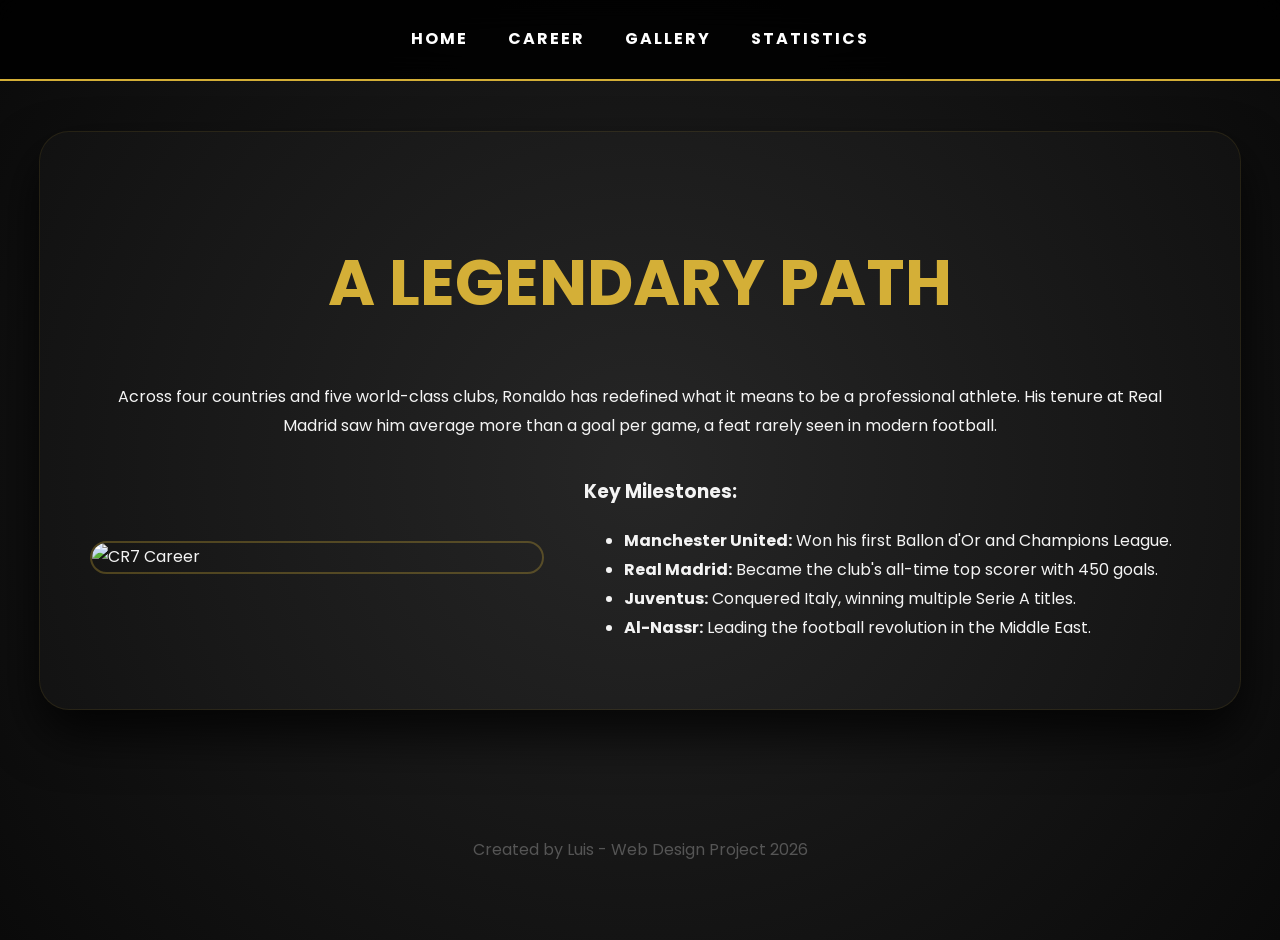
==== career.html @ 512684a5 "Add files via upload" ====
<!DOCTYPE html>
<html lang="en">
<head>
    <meta charset="UTF-8">
    <title>CR7 | Career Journey</title>
    <link rel="stylesheet" href="style.css">
</head>
<body>
    <nav>
        <a href="index.html">Home</a>
        <a href="career.html">Career</a>
        <a href="gallery.html">Gallery</a>
        <a href="stats.html">Statistics</a>
    </nav>
    <main>
        <h1>A LEGENDARY PATH</h1>
        <p>Across four countries and five world-class clubs, Ronaldo has redefined what it means to be a professional athlete. His tenure at Real Madrid saw him average more than a goal per game, a feat rarely seen in modern football.</p>
        <div style="display: flex; gap: 40px; align-items: center; text-align: left;">
            <img src="img/Emirates.webp" alt="CR7 Career" width="450">
            <div>
                <h3>Key Milestones:</h3>
                <ul>
                    <li><strong>Manchester United:</strong> Won his first Ballon d'Or and Champions League.</li>
                    <li><strong>Real Madrid:</strong> Became the club's all-time top scorer with 450 goals.</li>
                    <li><strong>Juventus:</strong> Conquered Italy, winning multiple Serie A titles.</li>
                    <li><strong>Al-Nassr:</strong> Leading the football revolution in the Middle East.</li>
                </ul>
            </div>
        </div>
    </main>
    <footer><p>Created by Luis - Web Design Project 2026</p></footer>
</body>
</html>
---- style.css ----
@import url('https://fonts.googleapis.com/css2?family=Poppins:wght@300;400;700&display=swap');

:root {
    --gold: #d4af37;
    --portugal-red: #8c0303;
    --dark-bg: #0a0a0a;
    --light-text: #f4f4f4;
}

body {
    font-family: 'Poppins', sans-serif;
    margin: 0;
    background: radial-gradient(circle, #222 0%, var(--dark-bg) 100%);
    color: var(--light-text);
    line-height: 1.8;
}

nav {
    background: rgba(0, 0, 0, 0.9);
    backdrop-filter: blur(15px);
    padding: 25px;
    position: sticky;
    top: 0;
    display: flex;
    justify-content: center;
    gap: 40px;
    border-bottom: 2px solid var(--gold);
    z-index: 1000;
}

nav a {
    color: white;
    text-decoration: none;
    font-weight: 700;
    text-transform: uppercase;
    transition: 0.4s ease;
    letter-spacing: 2px;
}

nav a:hover { color: var(--gold); transform: translateY(-2px); }

main {
    max-width: 1100px;
    margin: 50px auto;
    padding: 50px;
    background: rgba(255, 255, 255, 0.02);
    border-radius: 30px;
    border: 1px solid rgba(212, 175, 55, 0.1);
    box-shadow: 0 25px 50px rgba(0,0,0,0.8);
    text-align: center;
}

h1 { font-size: 4rem; color: var(--gold); text-transform: uppercase; }

img {
    border-radius: 20px;
    border: 2px solid rgba(212, 175, 55, 0.3);
    transition: 0.6s;
}

img:hover { transform: scale(1.03); box-shadow: 0 0 30px rgba(212, 175, 55, 0.4); }

.stats-table {
    width: 100%;
    border-collapse: collapse;
    margin: 40px 0;
}

.stats-table th { background: var(--portugal-red); padding: 20px; color: white; }

.stats-table td { padding: 20px; background: rgba(255,255,255,0.03); border-bottom: 1px solid rgba(212, 175, 55, 0.1); }

footer { padding: 60px; text-align: center; color: #555; }
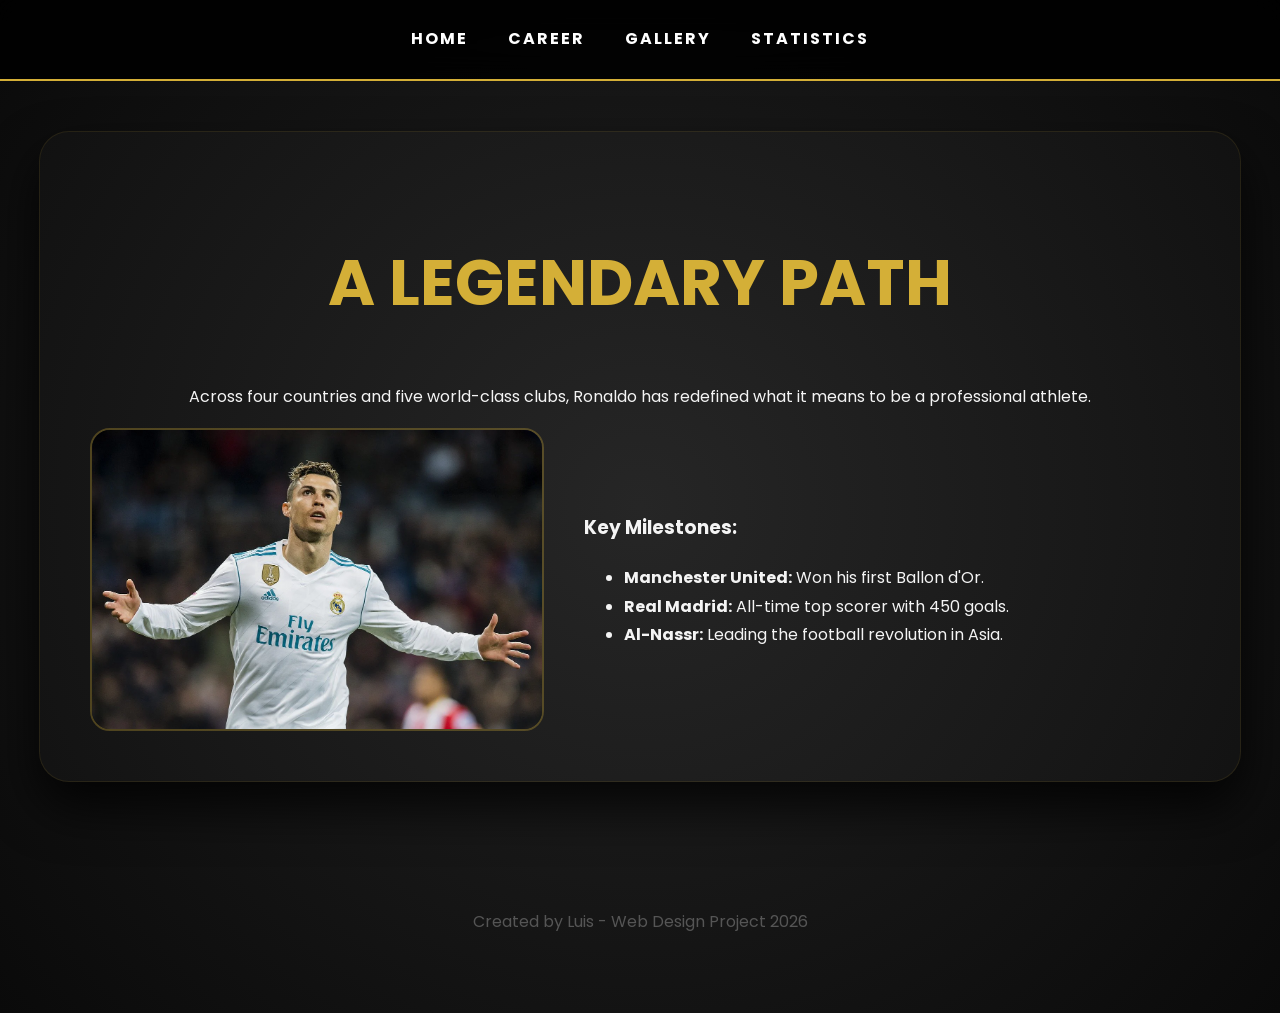
==== commit 72832108: "Update career.html" ====
--- a/career.html
+++ b/career.html
@@ -14,20 +14,19 @@
     </nav>
     <main>
         <h1>A LEGENDARY PATH</h1>
-        <p>Across four countries and five world-class clubs, Ronaldo has redefined what it means to be a professional athlete. His tenure at Real Madrid saw him average more than a goal per game, a feat rarely seen in modern football.</p>
+        <p>Across four countries and five world-class clubs, Ronaldo has redefined what it means to be a professional athlete.</p>
         <div style="display: flex; gap: 40px; align-items: center; text-align: left;">
-            <img src="img/Emirates.webp" alt="CR7 Career" width="450">
+            <img src="Emirates.webp" alt="CR7 Career" width="450">
             <div>
                 <h3>Key Milestones:</h3>
                 <ul>
-                    <li><strong>Manchester United:</strong> Won his first Ballon d'Or and Champions League.</li>
-                    <li><strong>Real Madrid:</strong> Became the club's all-time top scorer with 450 goals.</li>
-                    <li><strong>Juventus:</strong> Conquered Italy, winning multiple Serie A titles.</li>
-                    <li><strong>Al-Nassr:</strong> Leading the football revolution in the Middle East.</li>
+                    <li><strong>Manchester United:</strong> Won his first Ballon d'Or.</li>
+                    <li><strong>Real Madrid:</strong> All-time top scorer with 450 goals.</li>
+                    <li><strong>Al-Nassr:</strong> Leading the football revolution in Asia.</li>
                 </ul>
             </div>
         </div>
     </main>
     <footer><p>Created by Luis - Web Design Project 2026</p></footer>
 </body>
-</html>+</html>
--- a/style.css
+++ b/style.css
@@ -70,4 +70,4 @@
 
 .stats-table td { padding: 20px; background: rgba(255,255,255,0.03); border-bottom: 1px solid rgba(212, 175, 55, 0.1); }
 
-footer { padding: 60px; text-align: center; color: #555; }+footer { padding: 60px; text-align: center; color: #555; }
